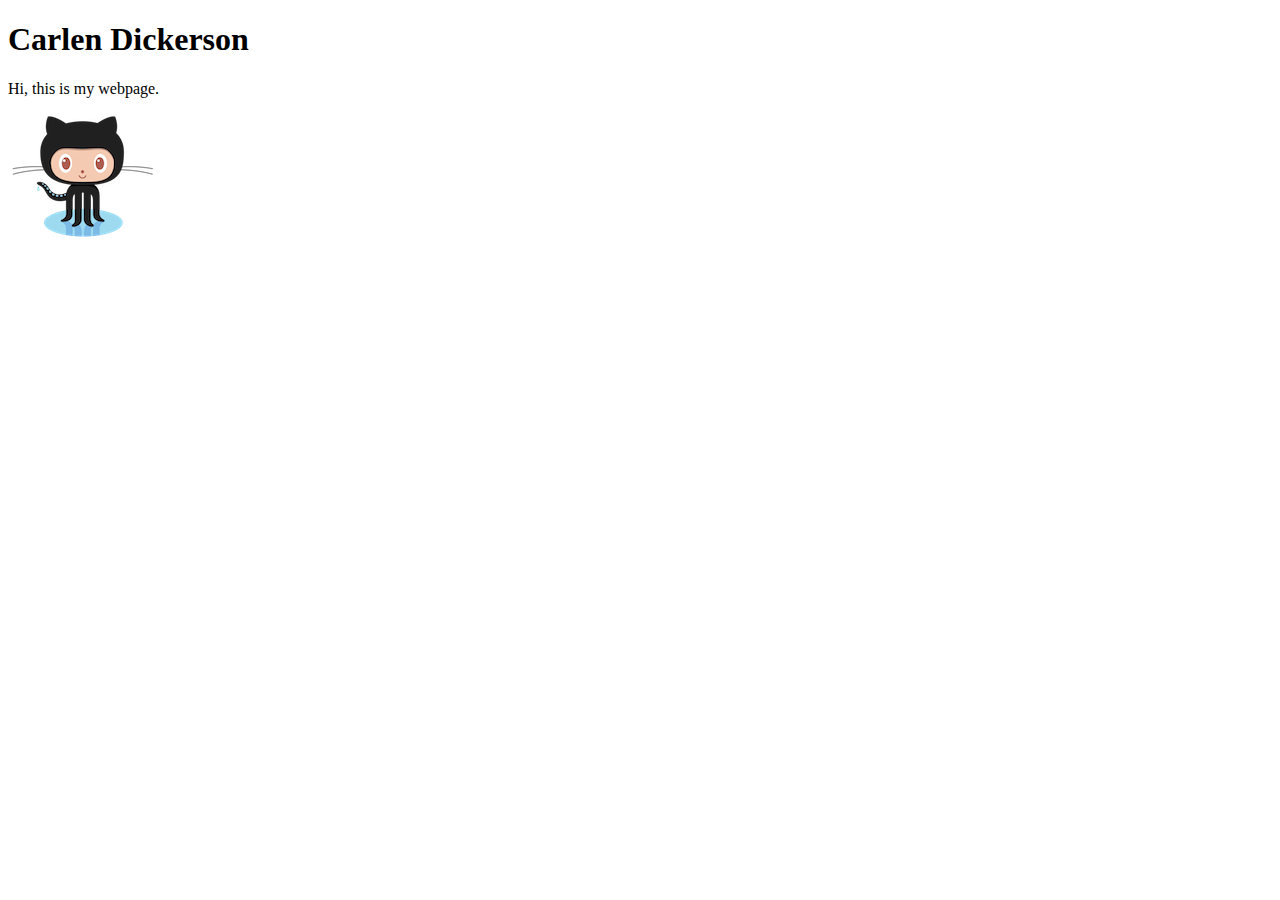
==== index.html @ e2c4e23b "Website Construction" ====
<!doctype html>

<head>
  <html lang="en"/>
  <meta charset="UTF-8"/>

  <title>My Website</title>

</head>

<body>
  <h1>Carlen Dickerson</h1>
  <p>Hi, this is my webpage.</p>

  <img src="octocat.png" alt="Octocat">
  
</body>
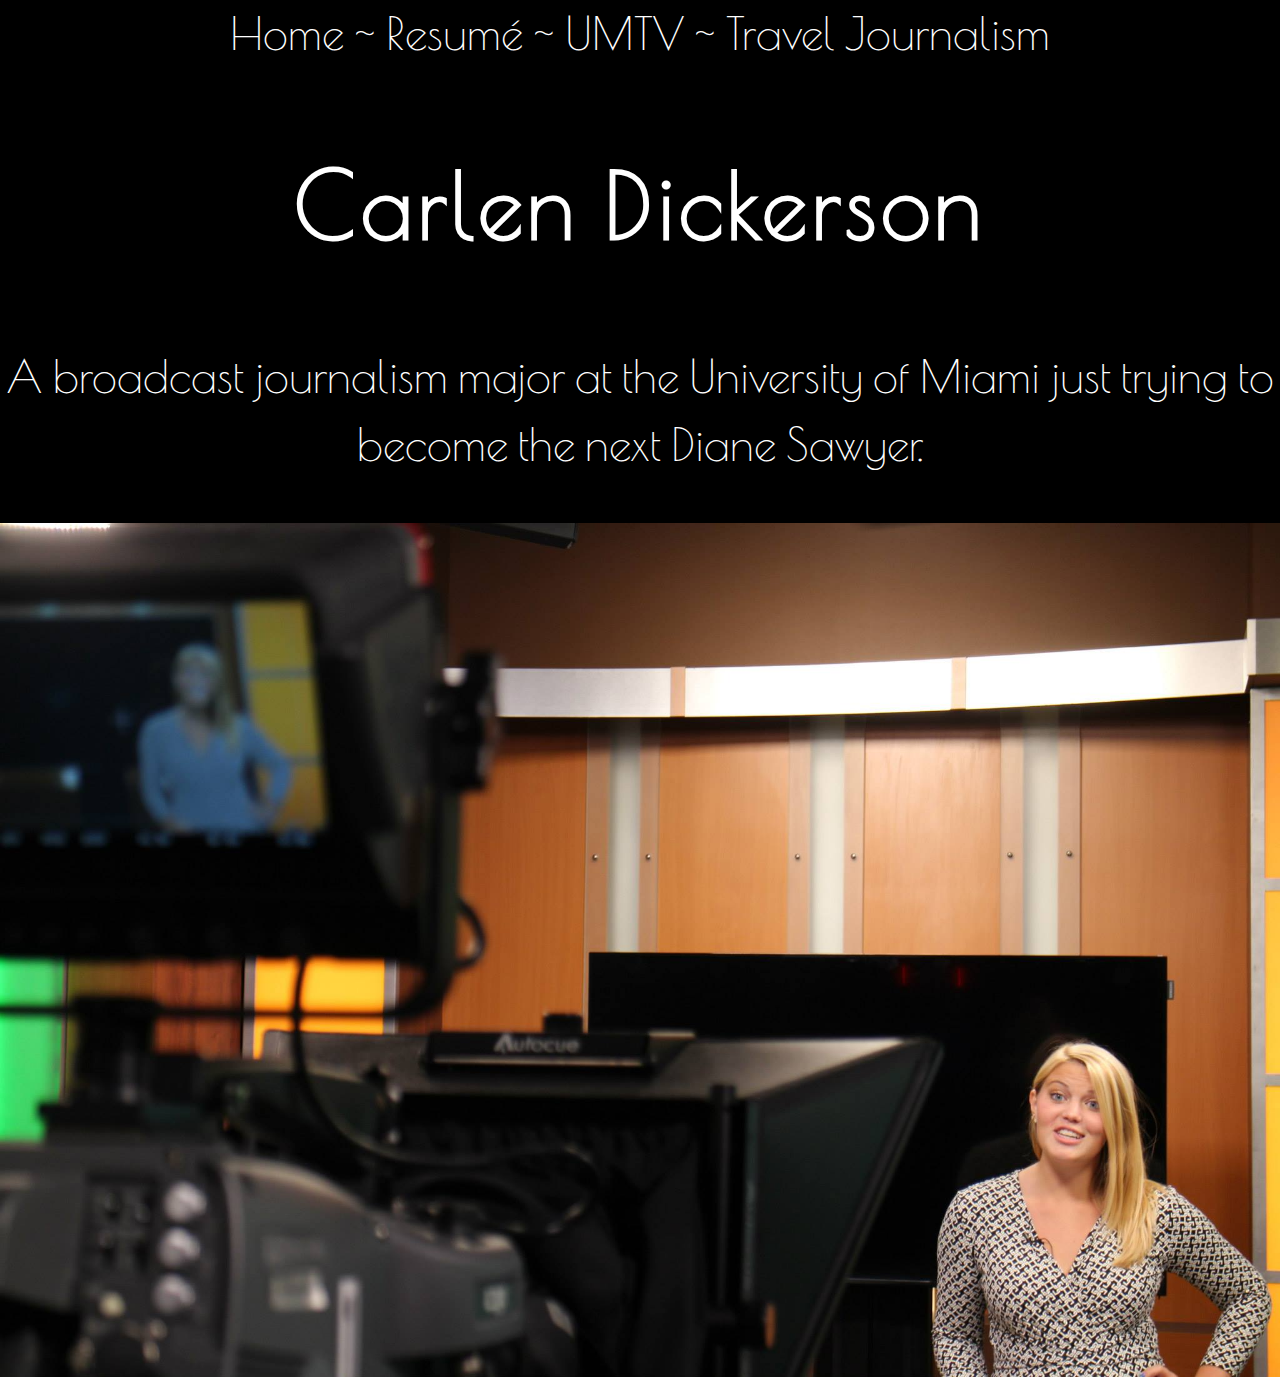
==== commit 4190c777: "index html" ====
--- a/index.html
+++ b/index.html
@@ -1,17 +1,36 @@
 <!doctype html>
 
+<html lang="en">
+
 <head>
-  <html lang="en"/>
   <meta charset="UTF-8"/>
-
-  <title>My Website</title>
-
+  <meta name="viewport" content="width=device-width;
+  initial-scale=1;" />
+  <title>Carlen Dickerson</title>
+  <link href="css/style.css" rel="stylesheet" media="screen" />
+  <link href="css/mobile.css" rel="stylesheet" media="screen" />
 </head>
 
 <body>
-  <h1>Carlen Dickerson</h1>
-  <p>Hi, this is my webpage.</p>
+  <nav>
+    <a href="index.html">Home</a>
+    <a href="resume.html">Resumé</a>
+    <a href="umtv.html">UMTV</a>
+    <a href="video.html">Travel Journalism</a>
+  </nav>
 
-  <img src="octocat.png" alt="Octocat">
-  
+  <header>
+    <h1>Carlen Dickerson</h1>
+  </header>
+
+  <p id="white">A broadcast journalism major at the University of Miami just trying to become the next Diane Sawyer.</p>
+
+  <img src="images/carlen.jpg" alt="Carlen in front of the camera"/>
+
 </body>
+
+
+
+
+
+</html>
--- a/css/style.css
+++ b/css/style.css
@@ -0,0 +1,135 @@
+@import url(https://fonts.googleapis.com/css?family=Poiret+One);
+
+@media all {
+	.page-break	{ display: none; }
+}
+
+body {
+  text-align: center;
+  font-size: 3.0vh;
+  font-family: 'Poiret One', sans-serif;
+  color: black;
+  line-height: 1.5;
+  margin: 0;
+  background-color: black;
+}
+
+html {
+  width: 100%;
+  height: 100%;
+}
+
+/* header styles */
+
+
+h1 {
+  font-size: 10.0vh;
+  font-family: 'Poiret One', sans-serif;
+  color: white;
+  letter-spacing: 0.05em;
+  line-height: 1.5;
+  padding: 10px;
+}
+
+h2 {
+  font-size: 7.0vh;
+  font-family: 'Poiret One', sans-serif;
+  color: orange;
+}
+
+h3 {
+  font-size: 5.0vh;
+  font-family: 'Poiret One', sans-serif;
+  color: green;
+}
+
+header {
+  font-size: 5.0vh;
+  font-family: 'Poiret One', sans-serif;
+  text-align: center;
+  color: white;
+}
+
+a:link {
+  color: white;
+  text-decoration: none;
+}
+
+a:visited {
+  color: orange;
+  text-decoration: none;
+}
+
+a:hover {
+  color: green;
+  text-decoration: underline;
+}
+
+a:active {
+  color: black;
+  text-decoration: underline;
+}
+
+img {
+  width: 100%;
+  height: auto;
+  vertical-align: middle;
+}
+
+nav {
+  display: inline;
+  font-size: 5.0vh;
+}
+
+nav a:after {
+  content: " ~ ";
+}
+
+nav a:last-child:after {
+  content: "";
+}
+
+address a:after {
+  content: " ~ ";
+}
+
+div {
+  text-align: left;
+  padding: 10px;
+  border-width: 2px;
+  border-style: dotted;
+  border-color: black;
+  background-color: white;
+  margin: 10px;
+}
+
+
+.left {
+  float: left;
+  width: 45%;
+  margin: 10px;
+  clear: left;
+  position: relative;
+  left: 20px;
+}
+
+#right {
+  float: right;
+  margin: 10px;
+  width: 45%;
+  position: relative;
+  right: 20px;
+}
+
+#up {
+  float: right;
+  width: 45%;
+  position: relative;
+  bottom: 285px;
+  right: 20px;
+}
+
+#white {
+  color: white;
+  font-size: 5.0vh;
+}
--- a/css/mobile.css
+++ b/css/mobile.css
@@ -0,0 +1,57 @@
+@media (max-width: 320px) {
+  div {
+    height: auto;
+    width: 320px;
+  }
+
+    h1 {
+    font-size: 30px;
+  }
+
+    h2 {
+    font-size: 25px;
+  }
+
+    h3 {
+    font-size: 20px;
+  }
+
+    nav {
+    font-size: 15px;
+  }
+
+    body {
+    font-size: 15px;
+  }
+
+    address {
+      font-size: 15px;
+  }
+
+    iframe {
+      max-width: 310px;
+  }
+
+    .left {
+    clear: both;
+    position: relative;
+    left: 70px;
+  }
+
+    #right {
+    clear: both;
+    position: relative;
+    right: 65px;
+  }
+
+    #up {
+    clear: both;
+    position: relative;
+    right: 65px;
+    top: 3px;
+  }
+
+    #white {
+    font-size: 15px;
+  }
+}
